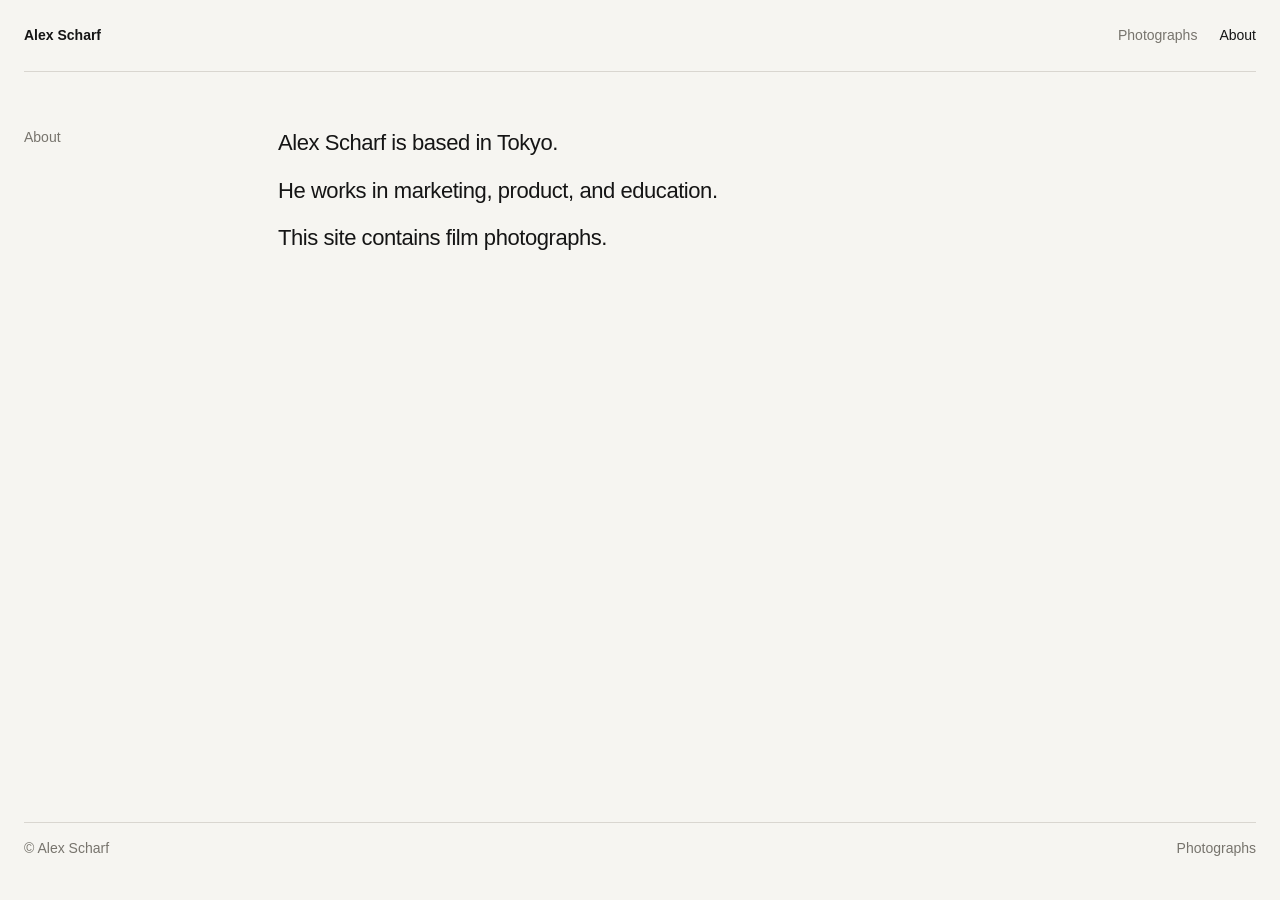
==== about/index.html @ 149b194e "Add About page" ====
<!doctype html>
<html lang="en">
<head>
  <meta charset="utf-8">
  <meta name="viewport" content="width=device-width, initial-scale=1">
  <title>About — Alex Scharf</title>
  <meta name="description" content="About Alex Scharf.">
  <link rel="stylesheet" href="/styles.css">
</head>
<body>
  <header class="site-header">
    <a class="brand" href="/">Alex Scharf</a>
    <nav aria-label="Primary">
      <a href="/">Photographs</a>
      <a class="active" href="/about/">About</a>
    </nav>
  </header>

  <main class="about-page">
    <div class="about-label">About</div>
    <div class="about-copy">
      <p>Alex Scharf is based in Tokyo.</p>
      <p>He works in marketing, product, and education.</p>
      <p>This site contains film photographs.</p>
    </div>
  </main>

  <footer class="site-footer"><span>© Alex Scharf</span><a href="/">Photographs</a></footer>
</body>
</html>
---- styles.css ----
:root{
  --bg:#f6f5f1;
  --ink:#151515;
  --muted:#77746d;
  --rule:#d9d6d0;
  --max:1320px;
}
*{box-sizing:border-box}
html{scroll-behavior:smooth}
body{
  margin:0;
  background:var(--bg);
  color:var(--ink);
  font-family:Arial,Helvetica,sans-serif;
  font-size:14px;
  line-height:1.35;
}
a{color:inherit;text-decoration:none}
img{display:block;max-width:100%;height:auto}
figure,h1,p{margin:0}

.site-header,
.work-index,
.series-page,
.about-page,
.site-footer{
  width:min(calc(100% - 48px),var(--max));
  margin:0 auto;
}

.site-header{
  height:72px;
  display:flex;
  align-items:center;
  justify-content:space-between;
  border-bottom:1px solid var(--rule);
}
.brand{font-weight:600}
.site-header nav{display:flex;gap:22px;color:var(--muted)}
.site-header nav a:hover,
.site-header nav a.active{color:var(--ink)}

.index-intro{
  display:flex;
  justify-content:space-between;
  padding:18px 0 64px;
  color:var(--muted);
}

.series-row{
  display:grid;
  grid-template-columns:210px 1fr;
  gap:44px;
  padding:30px 0 44px;
  border-top:1px solid var(--rule);
}
.series-title{
  display:grid;
  grid-template-columns:32px 1fr;
  gap:12px;
  align-content:start;
}
.series-title .number{
  color:var(--muted);
  padding-top:3px;
}
.series-title h1{
  font-size:22px;
  font-weight:400;
  letter-spacing:-.02em;
}
.series-preview{
  display:flex;
  gap:26px;
  align-items:flex-start;
}
.series-preview img{
  width:auto;
  max-width:31%;
  height:250px;
  object-fit:cover;
}
.series-preview img:nth-child(2){height:210px;margin-top:22px}
.series-preview img:nth-child(3){height:185px;margin-top:8px}
.people-preview img{max-width:38%}
.series-row:hover .series-title h1{text-decoration:underline;text-underline-offset:4px}

.series-header{
  display:grid;
  grid-template-columns:auto 16px 1fr auto;
  gap:8px;
  padding:18px 0 72px;
  color:var(--muted);
}
.series-header strong{font-weight:400;color:var(--ink)}
.series-header .count{text-align:right}

.gallery-grid{
  display:grid;
  grid-template-columns:1fr 1fr;
  gap:90px 70px;
  align-items:start;
  max-width:1080px;
  margin:0 auto 120px;
}
.gallery-grid figure{display:flex;justify-content:center}
.gallery-grid img{
  max-height:650px;
  width:auto;
  object-fit:contain;
}
.gallery-grid figure.narrow{
  width:78%;
  justify-self:end;
}
.gallery-grid figure:nth-child(3){
  grid-column:1 / -1;
  width:52%;
  justify-self:center;
}
.series-nav{
  border-top:1px solid var(--rule);
  padding:18px 0 72px;
  display:flex;
  gap:24px;
  color:var(--muted);
}
.series-nav a:hover,
.series-nav .current{color:var(--ink)}

.about-page{
  min-height:calc(100vh - 150px);
  display:grid;
  grid-template-columns:210px 1fr;
  gap:44px;
  padding:56px 0;
}
.about-label{color:var(--muted)}
.about-copy{
  max-width:620px;
  font-size:22px;
  letter-spacing:-.02em;
}
.about-copy p+p{margin-top:18px}

.site-footer{
  border-top:1px solid var(--rule);
  padding:16px 0 36px;
  display:flex;
  justify-content:space-between;
  color:var(--muted);
}

@media(max-width:800px){
  .site-header,
  .work-index,
  .series-page,
  .about-page,
  .site-footer{
    width:calc(100% - 28px);
  }
  .site-header{height:62px}
  .index-intro{padding-bottom:42px}
  .series-row{
    grid-template-columns:1fr;
    gap:22px;
    padding:24px 0 36px;
  }
  .series-preview{
    overflow-x:auto;
    padding-bottom:4px;
  }
  .series-preview img,
  .series-preview img:nth-child(2),
  .series-preview img:nth-child(3){
    flex:0 0 auto;
    max-width:none;
    width:auto;
    height:170px;
    margin-top:0;
  }
  .series-header{
    grid-template-columns:auto 12px 1fr;
    padding-bottom:44px;
  }
  .series-header .count{
    grid-column:3;
    text-align:left;
    margin-top:4px;
  }
  .gallery-grid{
    grid-template-columns:1fr;
    gap:56px;
    margin-bottom:80px;
  }
  .gallery-grid figure,
  .gallery-grid figure.narrow,
  .gallery-grid figure:nth-child(3){
    grid-column:auto;
    width:100%;
    justify-self:auto;
  }
  .gallery-grid img{
    max-height:none;
    width:100%;
    height:auto;
  }
  .about-page{
    grid-template-columns:1fr;
    gap:30px;
    padding-top:36px;
  }
  .about-copy{font-size:19px}
}
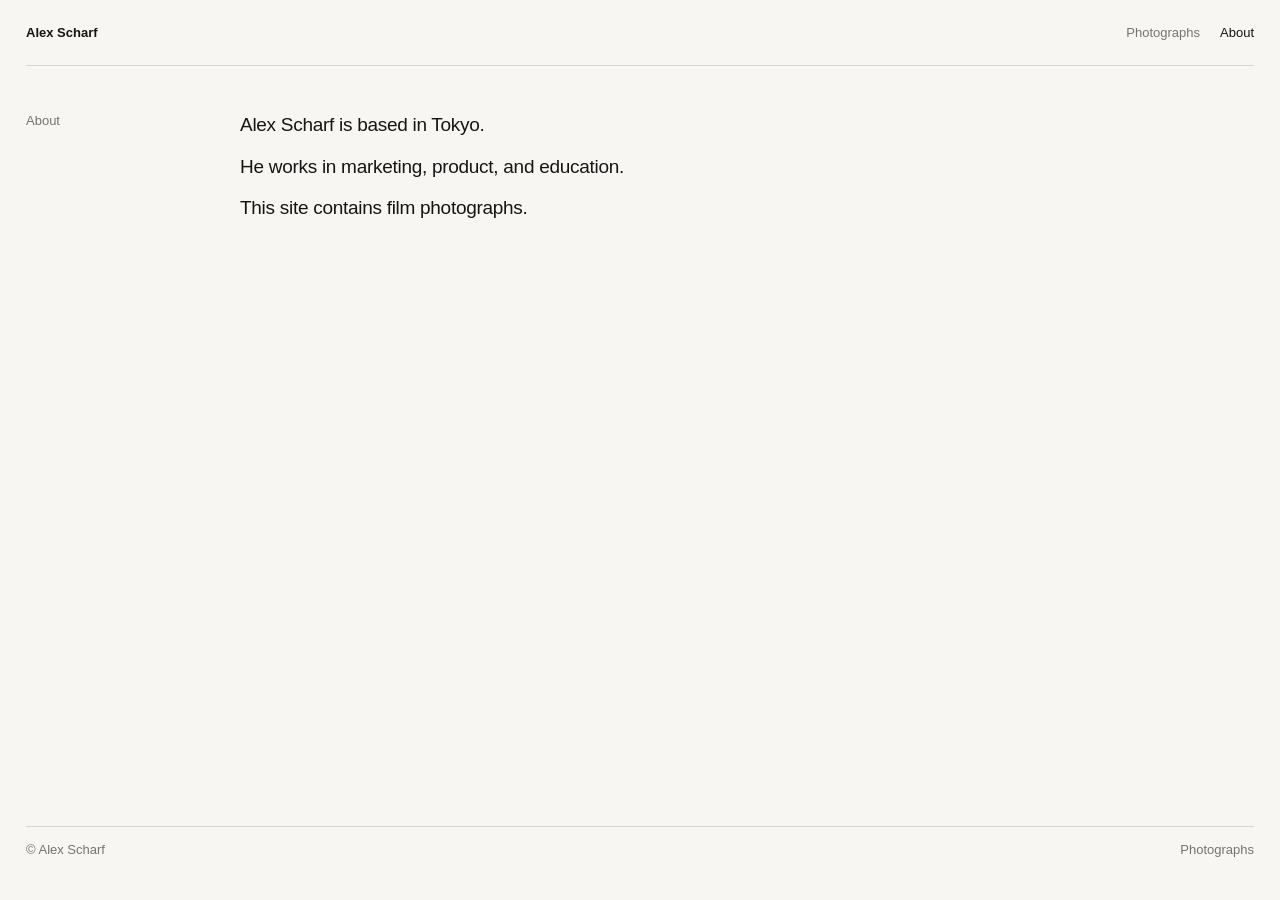
==== commit b971f569: "Use compact photography stylesheet" ====
--- a/about/index.html
+++ b/about/index.html
@@ -5,7 +5,7 @@
   <meta name="viewport" content="width=device-width, initial-scale=1">
   <title>About — Alex Scharf</title>
   <meta name="description" content="About Alex Scharf.">
-  <link rel="stylesheet" href="/styles.css">
+  <link rel="stylesheet" href="/photo-index.css">
 </head>
 <body>
   <header class="site-header">
--- a/photo-index.css
+++ b/photo-index.css
@@ -0,0 +1,170 @@
+:root{
+  --bg:#f7f6f2;
+  --ink:#151515;
+  --muted:#77736d;
+  --rule:#d8d5cf;
+  --max:1240px;
+}
+*{box-sizing:border-box}
+html{scroll-behavior:smooth}
+body{
+  margin:0;
+  background:var(--bg);
+  color:var(--ink);
+  font-family:Arial,Helvetica,sans-serif;
+  font-size:13px;
+  line-height:1.35;
+}
+a{color:inherit;text-decoration:none}
+img{display:block;max-width:100%;height:auto}
+figure,h1,p{margin:0}
+
+.site-header,.work-index,.series-page,.about-page,.site-footer{
+  width:min(calc(100% - 52px),var(--max));
+  margin:0 auto;
+}
+.site-header{
+  height:66px;
+  display:flex;
+  align-items:center;
+  justify-content:space-between;
+  border-bottom:1px solid var(--rule);
+}
+.brand{font-weight:600}
+.site-header nav{display:flex;gap:20px;color:var(--muted)}
+.site-header nav a:hover,.site-header nav a.active{color:var(--ink)}
+
+.index-intro{
+  display:flex;
+  justify-content:space-between;
+  padding:16px 0 52px;
+  color:var(--muted);
+}
+
+.series-row{
+  display:grid;
+  grid-template-columns:180px 1fr;
+  gap:34px;
+  padding:22px 0 30px;
+  border-top:1px solid var(--rule);
+  align-items:start;
+}
+.series-title{
+  display:grid;
+  grid-template-columns:28px 1fr;
+  gap:10px;
+  align-content:start;
+}
+.series-title .number{color:var(--muted);padding-top:2px}
+.series-title h1{
+  font-size:18px;
+  font-weight:400;
+  letter-spacing:-.015em;
+}
+.series-preview{
+  display:flex;
+  gap:18px;
+  align-items:flex-start;
+}
+.series-preview img{
+  width:auto;
+  max-width:none;
+  height:150px;
+  object-fit:cover;
+}
+.series-preview img:nth-child(2){height:126px;margin-top:12px}
+.series-preview img:nth-child(3){height:110px;margin-top:6px}
+.people-preview img{height:140px}
+.series-row:hover .series-title h1{text-decoration:underline;text-underline-offset:3px}
+
+.series-header{
+  display:grid;
+  grid-template-columns:auto 14px 1fr auto;
+  gap:7px;
+  padding:16px 0 54px;
+  color:var(--muted);
+}
+.series-header strong{font-weight:400;color:var(--ink)}
+.series-header .count{text-align:right}
+
+.gallery-grid{
+  display:grid;
+  grid-template-columns:repeat(12,1fr);
+  gap:70px 22px;
+  max-width:1040px;
+  margin:0 auto 96px;
+  align-items:start;
+}
+.gallery-grid figure:nth-child(1){grid-column:2 / span 7}
+.gallery-grid figure:nth-child(2){grid-column:7 / span 5}
+.gallery-grid figure:nth-child(3){grid-column:3 / span 4}
+.gallery-grid figure.narrow{width:auto;justify-self:stretch}
+.gallery-grid img{
+  width:100%;
+  height:auto;
+  max-height:500px;
+  object-fit:contain;
+}
+.series-nav{
+  border-top:1px solid var(--rule);
+  padding:16px 0 58px;
+  display:flex;
+  gap:22px;
+  color:var(--muted);
+}
+.series-nav a:hover,.series-nav .current{color:var(--ink)}
+
+.about-page{
+  min-height:calc(100vh - 140px);
+  display:grid;
+  grid-template-columns:180px 1fr;
+  gap:34px;
+  padding:46px 0;
+}
+.about-label{color:var(--muted)}
+.about-copy{
+  max-width:560px;
+  font-size:19px;
+  letter-spacing:-.015em;
+}
+.about-copy p+p{margin-top:16px}
+
+.site-footer{
+  border-top:1px solid var(--rule);
+  padding:14px 0 30px;
+  display:flex;
+  justify-content:space-between;
+  color:var(--muted);
+}
+
+@media(max-width:800px){
+  .site-header,.work-index,.series-page,.about-page,.site-footer{width:calc(100% - 28px)}
+  .site-header{height:60px}
+  .index-intro{padding-bottom:34px}
+  .series-row{grid-template-columns:1fr;gap:16px;padding:18px 0 26px}
+  .series-preview{overflow-x:auto;padding-bottom:2px}
+  .series-preview img,
+  .series-preview img:nth-child(2),
+  .series-preview img:nth-child(3){
+    flex:0 0 auto;
+    width:auto;
+    height:118px;
+    margin-top:0;
+  }
+  .series-header{grid-template-columns:auto 12px 1fr;padding-bottom:34px}
+  .series-header .count{grid-column:3;text-align:left;margin-top:3px}
+  .gallery-grid{
+    grid-template-columns:1fr 1fr;
+    gap:32px 16px;
+    margin-bottom:64px;
+  }
+  .gallery-grid figure:nth-child(1),
+  .gallery-grid figure:nth-child(2),
+  .gallery-grid figure:nth-child(3){
+    grid-column:auto;
+  }
+  .gallery-grid figure:nth-child(1){grid-column:1 / -1;width:82%;justify-self:center}
+  .gallery-grid img{max-height:none}
+  .about-page{grid-template-columns:1fr;gap:26px;padding-top:32px}
+  .about-copy{font-size:17px}
+}
